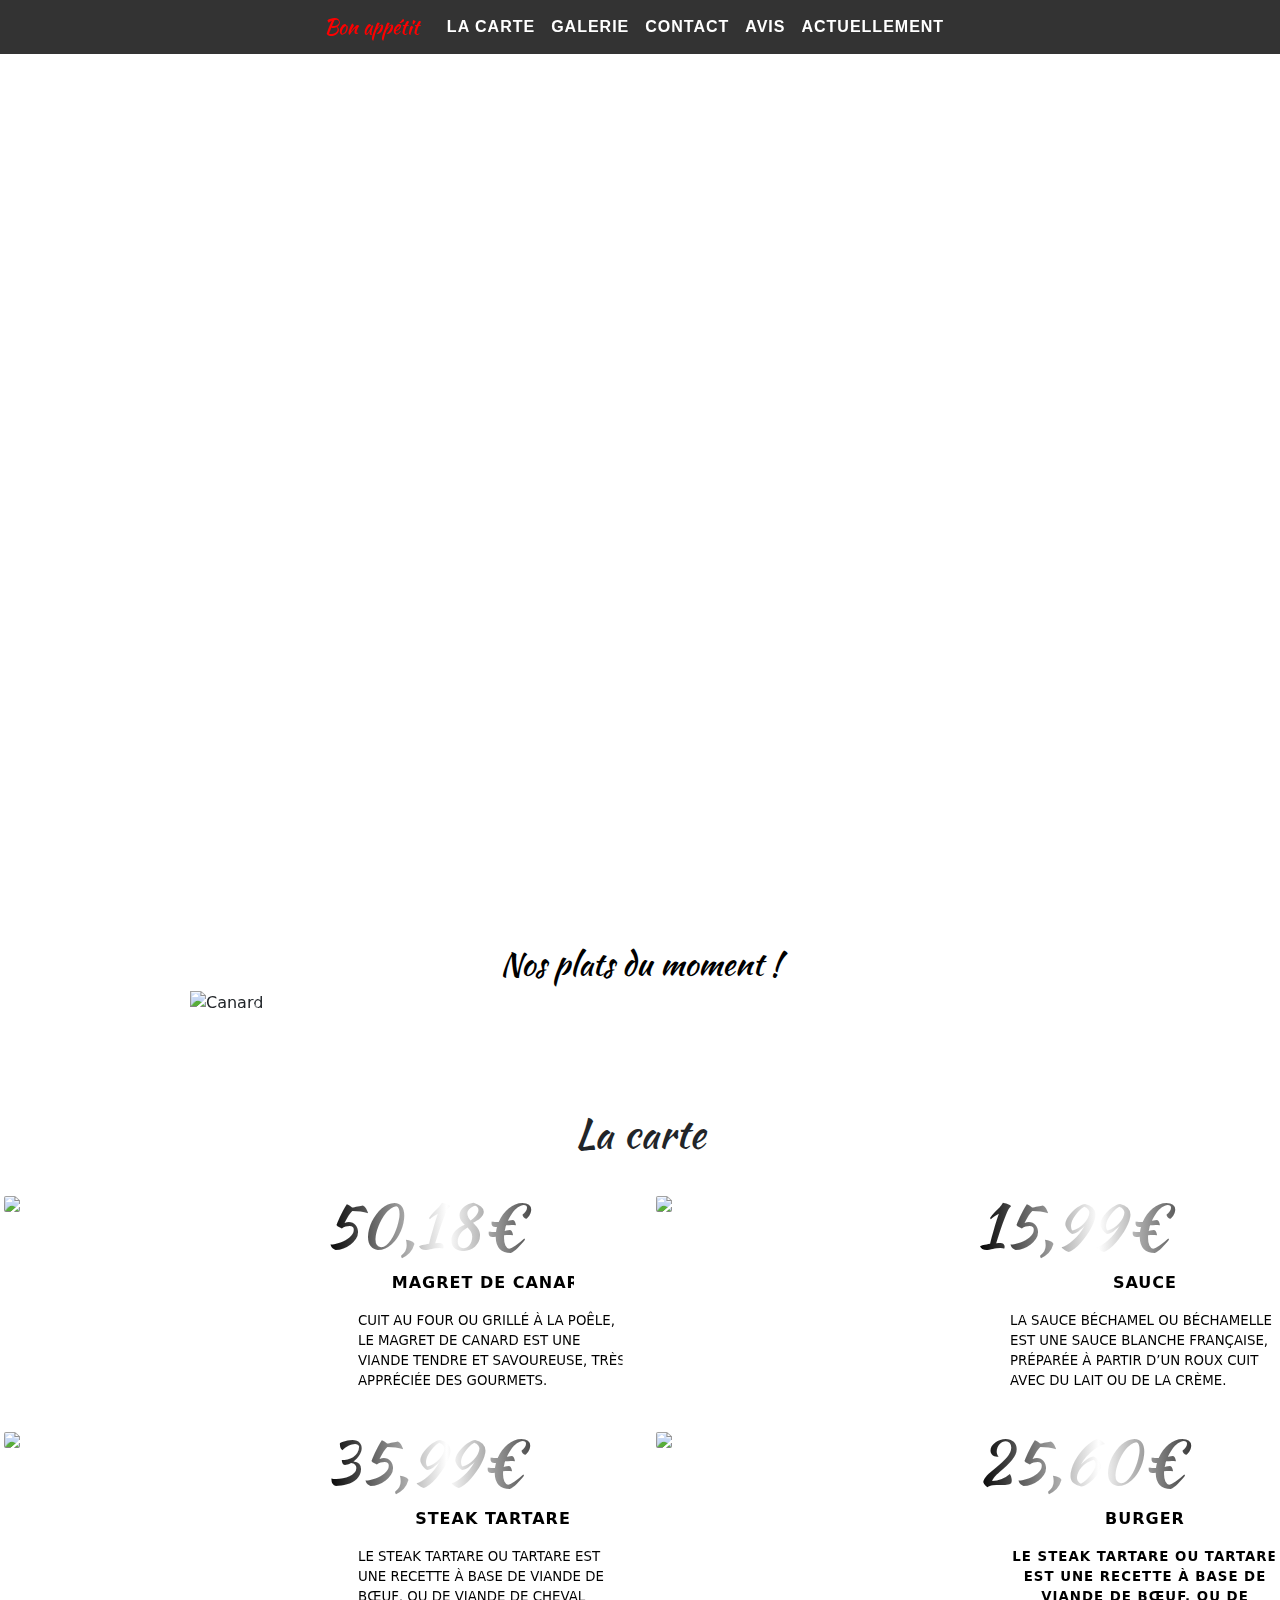
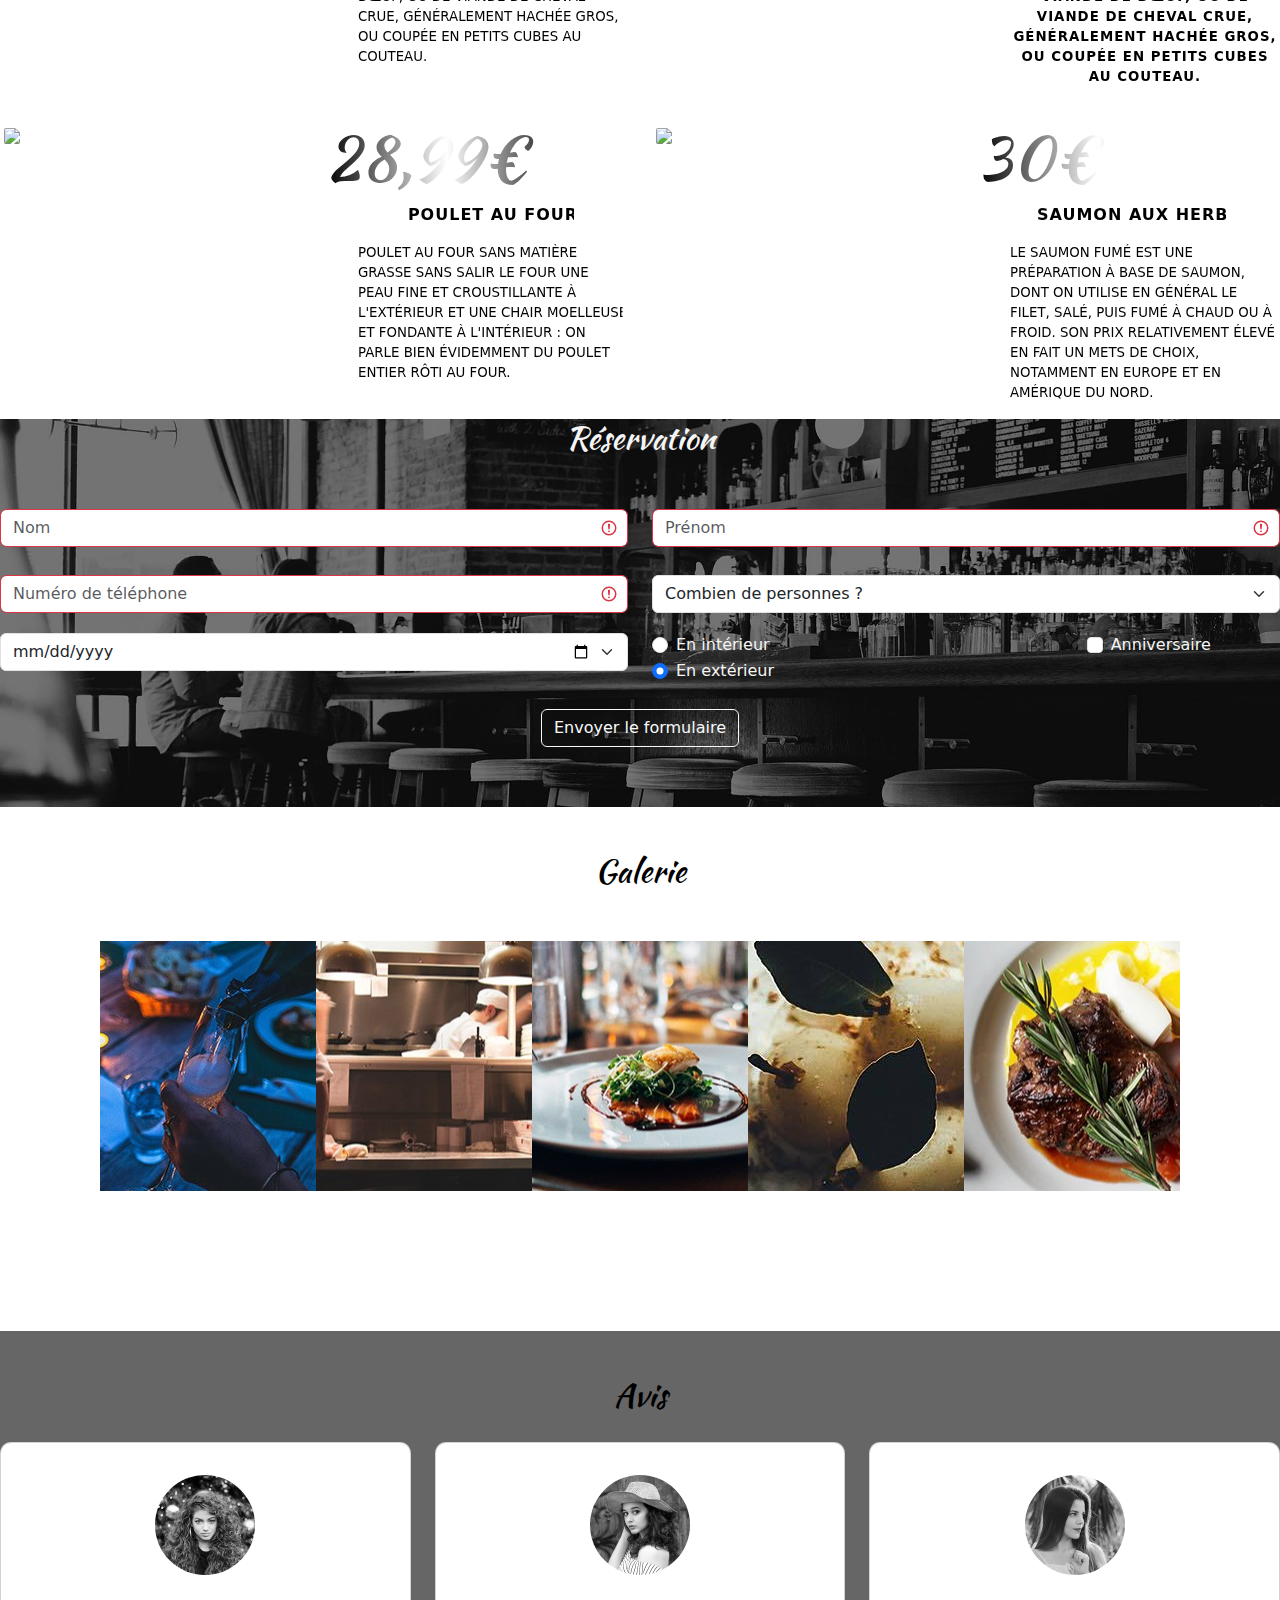
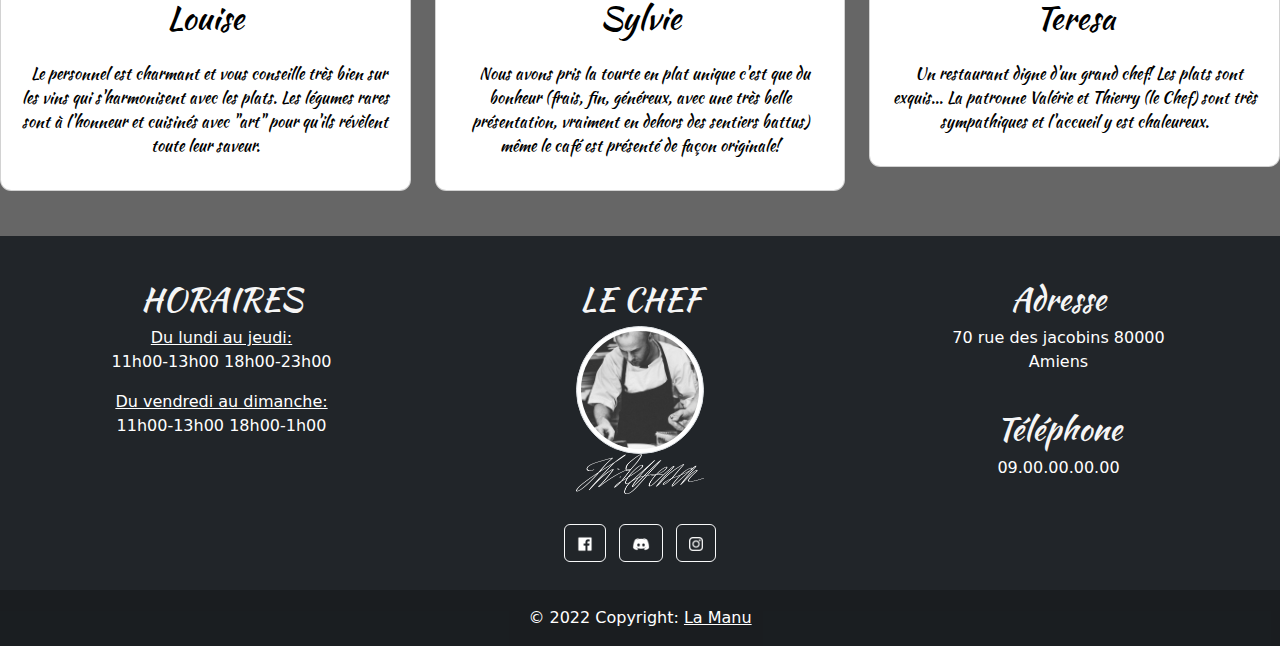
==== index.html @ 9768153f "Projet terminé" ====
<!DOCTYPE html>
<html lang="fr">
  <head>
    <meta charset="UTF-8" />
    <meta http-equiv="X-UA-Compatible" content="IE=edge" />
    <meta name="viewport" content="width=device-width, initial-scale=1.0" />
    <link
      href="https://fonts.google.com/specimen/Montserrat"
      rel="stylesheet"
    />
    <link
      href="https://cdn.jsdelivr.net/npm/bootstrap@5.2.1/dist/css/bootstrap.min.css"
      rel="stylesheet"
    />
    <script src="https://cdn.jsdelivr.net/npm/bootstrap@5.2.1/dist/js/bootstrap.bundle.min.js"></script>
    <link href="./assets/style.css" rel="stylesheet" />
    <title>Bon appétit !</title>
  </head>
  <header>
    <div class="container-nav fixed-top">
      <!--modification du nom en "container-nav" pour plus de cohérence-->
      <nav id="nav-bg" class="navbar-expand-lg navbar">
        <a class="navbar-brand" href="#">Bon appétit</a>
        <button
          class="navbar-toggler"
          type="button"
          data-toggle="collapse"
          data-target="#navbarSupportedContent"
          aria-controls="navbarSupportedContent"
          aria-expanded="false"
          aria-label="Toggle navigation"
        >
          <span class="navbar-toggler-icon"></span>
        </button>

        <div class="collapse navbar-collapse" id="navbarSupportedContent">
          <ul class="navbar-nav mr-auto p-1 pl-3">
            <li class="nav-item">
              <a class="nav-link" href="#menu">LA CARTE</a>
            </li>
            <li class="nav-item">
              <a class="nav-link" href="#gal">GALERIE</a>
            </li>
            <li class="nav-item">
              <a class="nav-link" href="#contact">CONTACT</a>
            </li>
            <li class="nav-item">
              <a class="nav-link" href="#avis">AVIS</a>
            </li>
            <li class="nav-item">
              <a class="nav-link" href="#plats-moments">Actuellement</a>
            </li>
          </ul>
        </div>
      </nav>
    </div>
  </header>

  <body>
    <main>
      <section class="section1">
        <h1>Bon appetit !</h1>
      </section>
      <section class="section2" id="plats-moments">
        <h2>Nos plats du moment !</h2>
        <div class="caroussel">
          <div id="demo" class="carousel slide" data-bs-ride="carousel">
            <!-- Indicators/dots -->
            <div class="carousel-indicators">
              <button
                type="button"
                data-bs-target="#demo"
                data-bs-slide-to="0"
                class="active"
              ></button>
              <button
                type="button"
                data-bs-target="#demo"
                data-bs-slide-to="1"
              ></button>
              <button
                type="button"
                data-bs-target="#demo"
                data-bs-slide-to="2"
              ></button>
            </div>

            <!-- The slideshow/carousel -->
            <div class="carousel-inner">
              <div class="carousel-item active">
                <img
                  src="/bon_appétit/assets/images/food_10_dark.jpg"
                  alt="Canard"
                  class="d-block"
                  style="width: 100%"
                />
                <div class="carousel-caption">
                  <h3>Magret de canard</h3>
                </div>
              </div>
              <div class="carousel-item">
                <img
                  src="/bon_appétit/assets/images/food_4_dark.jpg"
                  alt="Burger"
                  class="d-block"
                  style="width: 100%"
                />
                <div class="carousel-caption">
                  <h3>Burger</h3>
                </div>
              </div>
              <div class="carousel-item">
                <img
                  src="/bon_appétit/assets/images/food_1_dark.jpg"
                  alt="Entrecote"
                  class="d-block"
                  style="width: 100%"
                />
                <div class="carousel-caption">
                  <h3>Entrecôte</h3>
                </div>
              </div>
            </div>

            <!-- Left and right controls/icons -->
            <button
              class="carousel-control-prev"
              type="button"
              data-bs-target="#demo"
              data-bs-slide="prev"
            >
              <span class="carousel-control-prev-icon"></span>
            </button>
            <button
              class="carousel-control-next"
              type="button"
              data-bs-target="#demo"
              data-bs-slide="next"
            >
              <span class="carousel-control-next-icon"></span>
            </button>
          </div>
        </div>
      </section>
    

<section class="section4" id="menu">
  <h4>La carte</h4>
  <div class="premier">
    <div class="row">
      <div class="col-lg-3">
        <img class="img-thumbnail border-0" src="/bon_appétit/assets/images/food_1_dark.jpg" width="100%">
        </div>
      <div class="col-lg-3">
          <h3> 50,18€</h3>
          <ul>
              <div class="nom">
                <p>MAGRET DE CANARD</p>
              </div> 
            <div class="description">  
              <P> Cuit au four ou grillé à la poêle, le magret de canard est une viande tendre et savoureuse, très appréciée des gourmets.</P>
            </div>
          </ul>
      </div>
      <div class="col-lg-3">
        <img class="img-thumbnail border-0" src="/bon_appétit/assets/images/food_2_dark.jpg" width="100%">
      </div>
      <div class="col-lg-3">
        <h3> 15,99€</h3>
        <ul>
            <div class="nom">
              <p> SAUCE</p>
            </div> 
            <div class="description"> 
              <P> La sauce béchamel ou béchamelle est une sauce blanche française, préparée à partir d’un roux cuit avec du lait ou de la crème.</P>
            </div>
         </ul>
      </div>
      
    </div>
  </div>
<div class="deuxieme">
  <div class="row">
    <div class="col-lg-3">
      <img class="img-thumbnail border-0" src="/bon_appétit/assets/images/food_7_dark.jpg" width="100%">
    </div>
    <div class="col-lg-3">
      <h3>35,99€</h3>
      <ul>
        <div class="nom">
          <p> STEAK TARTARE</p>
        </div> 
        <div class="description">  
          <P> Le steak tartare ou tartare est une recette à base de viande de bœuf, ou de viande de cheval crue, généralement hachée gros, ou coupée en petits cubes au couteau. </P>
        </div>
       </ul>
      </div>
      <div class="col-lg-3">
        <img class="img-thumbnail border-0" src="/bon_appétit/assets/images/food_4_dark.jpg" width="100%">
        </div>
      <div class="col-lg-3">
        <h3>25,60€</h3>
        <ul>
          <div class="nom">
            <p> BURGER</p> 
          <div class="description">  
            <p>Le steak tartare ou tartare est une recette à base de viande de bœuf, ou de viande de cheval crue, généralement hachée gros, ou coupée en petits cubes au couteau. </p>
          </div>
        </ul>
      </div>
    </div>
  </div>
<div class="troisieme">
  <div class="row">
    <div class="col-lg-3">
      <img class="img-thumbnail border-0" src="/bon_appétit/assets/images/food_5_dark.jpg" width="100%">
    </div>
    <div class="col-lg-3">
      <h3> 28,99€</h3>
      <ul>
        <div class="nom">
          <p> POULET AU FOUR  </p>
        </div> 
        <div class="description"> 
          <P> Poulet au four sans matière grasse Sans salir le four Une peau fine et croustillante à l'extérieur et une chair moelleuse et fondante à l'intérieur : on parle bien évidemment du poulet entier rôti au four.</P>
        </div>
      </ul>
    </div>
    <div class="col-lg-3">
      <img class="img-thumbnail border-0" src="/bon_appétit/assets/images/food_6_dark.jpg" width="100%">
    </div>
    <div class="col-lg-3">
      <h3> 30€</h3>
      <ul>
        <div class="nom">
          <p> SAUMON AUX HERBES</p>
        </div> 
        <div class="description">
          <P> Le saumon fumé est une préparation à base de saumon, dont on utilise en général le filet, salé, puis fumé à chaud ou à froid. Son prix relativement élevé en fait un mets de choix, notamment en Europe et en Amérique du Nord.</P>
        </div>
      </ul>
    </div>
  </div>
</div>
</section>
<section class="section4" id="contact">
  <div class="container-fluid">
    <!-- Forulaire -->
    <div
      id="formulaire"
      style="background-image: url('./assets/images/testimonal_background_dark.jpg');height: 100%;margin: 0; ">
      <div id="Réservation"><h5>Réservation</h5></div>
      <form>
        <!-- 1ère row -->
        <div class="row was-validated">
          <!-- Nom -->
          <div class="col-xl-6 col-lg-5 col-md-4">
            <label for="validationname" class="form-label"></label>
            <input
              type="text"
              class="form-control"
              id="validationname"
              name="validationname"
              placeholder="Nom"
              pattern="[a-zA-ZàâæçéèêëîïôœùûüÿÀÂÆÇnÉÈÊËÎÏÔŒÙÛÜŸ-]+"
              required
            />
          </div>
          <!-- Prénom -->
          <div class="col-xl-6 col-lg-5 col-md-4">
            <label for="validationsurname" class="form-label"></label>
            <input
              type="text"
              class="form-control"
              id="validationsurname"
              name="validationsurname"
              placeholder="Prénom"
              pattern="[a-zA-ZàâæçéèêëîïôœùûüÿÀÂÆÇnÉÈÊËÎÏÔŒÙÛÜŸ-]+"
              required
            />
          </div>
        </div>

        <!-- 2ème row -->
        <div class="row">
          <!-- Numéro de téléphone -->
          <label for="validationphone" class="form-label"></label>
          <div class="col-xl-6 col-lg-5 col-md-4 was-validated">
            <input
              type="number tel"
              class="form-control"
              id="validationphone"
              name="validationphone"
              placeholder="Numéro de téléphone"
              pattern="[0-9]{10}"
              required
            />
          </div>
          <!-- Nombre de personnes -->
          <div class="col-xl-6 col-lg-5 col-md-4">
            <select class="form-select" aria-label="people number">
              <option selected value="">Combien de personnes ?</option>
              <option value="1">1</option>
              <option value="2">2</option>
              <option value="3">3</option>
              <option value="4">4</option>
              <option value="5">5</option>
              <option value="6">6</option>
              <option value="7">7</option>
              <option value="8">8</option>
              <option value="9">9</option>
              <option value="10">10</option>
              <option value="11">11</option>
              <option value="12">12</option>
              <option value="13">13</option>
              <option value="14">14</option>
              <option value="15">15</option>
            </select>
          </div>
        </div>

        <!-- 3ème row -->
        <div class="row">
          <!-- Date -->
          <div class="col-xl-6 col-lg-5 col-md-4" id="date">
            <input
              class="form-select"
              type="date"
              pattern="(?:((?:0[1-9]|1[0-9]|2[0-9])\/(?:0[1-9]|1[0-2])|(?:30)\/(?!02)(?:0[1-9]|1[0-2])|31\/(?:0[13578]|1[02]))\/(?:19|20)[0-9]{2})"
              required
            />
          </div>
          <!-- Emplacement -->
          <div class="col-xl-4 col-lg-8 col-md-3">
            <div class="form-check">
              <input
                class="form-check-input"
                type="radio"
                name="emplacement"
                id="intérieur"
              />
              <label class="form-check-label" for="intérieur">
                En intérieur
              </label>
            </div>
            <div class="form-check">
              <input
                class="form-check-input"
                type="radio"
                name="emplacement"
                id="extérieur"
                checked
              />
              <label class="form-check-label" for="extérieur">
                En extérieur
              </label>
            </div>
          </div>
          <!-- Anniversaire -->
          <div class="col-xl-2 col-lg-4 col-md-6">
            <div class="form-check">
              <input
                class="form-check-input"
                type="checkbox"
                value=""
                id="anniversaire"
              />
              <label class="form-check-label" for="anniversaire">
                Anniversaire
              </label>
            </div>
          </div>
          <center><br><div class="col-lg-12">
            <button class="btn btn-outline-light" type="submit">Envoyer le formulaire</button>
          </div></center>
        </div>
      </form>
    </div>
    <!-- Formulaire -->
</section>
<section class="galerie" id="gal">
<h2>Galerie</h2>
<div class="accordion">
  <ul>
    <li>
      <div>
        <a href="#">
        </a>
      </div>
    </li>
    <li>
      <div>
        <a href="#">

        </a>
      </div>
    </li>
    <li>
      <div>
        <a href="#">

        </a>
      </div>
    </li>
    <li>
      <div>
        <a href="#">
 
        </a>
      </div>
    </li>
    <li>
      <div>
        <a href="#">

        </a>
      </div>
    </li>
</div>

</section>
 
<section id="avis">
<h2>Avis</h2>
      <div class="row text-center">
        <div class="col-md-4 mb-4 mb-md-0">
          <div class="card">
            <div class="card-body py-4 mt-2">
              <div class="d-flex justify-content-center mb-4">
                <img src="./assets/images/testimonial_1_dark.jpg"
                  class="rounded-circle shadow-1-strong" width="100" height="100" />
              </div>
              <h5 class="nomfam">Louise</h5>

              <ul class="list-unstyled d-flex justify-content-center">
                <li>
                  <i class="fas fa-star fa-sm text-info"></i>
                </li>
                <li>
                  <i class="fas fa-star fa-sm text-info"></i>
                </li>
                <li>
                  <i class="fas fa-star fa-sm text-info"></i>
                </li>
                <li>
                  <i class="fas fa-star fa-sm text-info"></i>
                </li>
                <li>
                  <i class="fas fa-star-half-alt fa-sm text-info"></i>
                </li>
              </ul>
              <p class="mb-2">
                <i class="fas fa-quote-left pe-2"></i>Le personnel est charmant et vous conseille très bien sur les vins qui s'harmonisent avec les plats. Les légumes rares sont à l'honneur et cuisinés avec "art" pour qu'ils révèlent toute leur saveur.
              </p>
            </div>
          </div>
        </div>
        <div class="col-md-4 mb-4 mb-md-0">
          <div class="card">
            <div class="card-body py-4 mt-2">
              <div class="d-flex justify-content-center mb-4">
                <img src="./assets/images/testimonial_2_dark.jpg"
                  class="rounded-circle shadow-1-strong" width="100" height="100" />
              </div>
              <h5 class="nomfam">Sylvie</h5>
              <ul class="list-unstyled d-flex justify-content-center">
                <li>
                  <i class="fas fa-star fa-sm text-info"></i>
                </li>
                <li>
                  <i class="fas fa-star fa-sm text-info"></i>
                </li>
                <li>
                  <i class="fas fa-star fa-sm text-info"></i>
                </li>
                <li>
                  <i class="fas fa-star fa-sm text-info"></i>
                </li>
                <li>
                  <i class="fas fa-star fa-sm text-info"></i>
                </li>
              </ul>
              <p class="mb-2">
                <i class="fas fa-quote-left pe-2"></i>Nous avons pris la tourte en plat unique c'est que du bonheur (frais, fin, généreux, avec une très belle présentation, vraiment en dehors des sentiers battus) même le café est présenté de façon originale!
              </p>
            </div>
          </div>
        </div>
        <div class="col-md-4 mb-0">
          <div class="card">
            <div class="card-body py-4 mt-2">
              <div class="d-flex justify-content-center mb-4">
                <img src="./assets/images/testimonial_3_dark.jpg"
                  class="rounded-circle shadow-1-strong" width="100" height="100" />
              </div>
              <h5 class="nomfam">Teresa</h5>
              <ul class="list-unstyled d-flex justify-content-center">
                <li>
                  <i class="fas fa-star fa-sm text-info"></i>
                </li>
                <li>
                  <i class="fas fa-star fa-sm text-info"></i>
                </li>
                <li>
                  <i class="fas fa-star fa-sm text-info"></i>
                </li>
                <li>
                  <i class="fas fa-star fa-sm text-info"></i>
                </li>
                <li>
                  <i class="far fa-star fa-sm text-info"></i>
                </li>
              </ul>
              <p class="mb-2">
                <i class="fas fa-quote-left pe-2"></i>Un restaurant digne d'un grand chef! Les plats sont exquis... La patronne Valérie et Thierry (le Chef) sont très sympathiques et l'accueil y est chaleureux. 
             </p>
            </div>
          </div>
        </div>
      </div>
    </div>
  </section>  
 

       <script
        src="https://code.jquery.com/jquery-3.3.1.slim.min.js"
        integrity="sha384-q8i/X+965DzO0rT7abK41JStQIAqVgRVzpbzo5smXKp4YfRvH+8abtTE1Pi6jizo"
        crossorigin="anonymous"
      ></script>
      <script
        src="https://cdn.jsdelivr.net/npm/popper.js@1.14.7/dist/umd/popper.min.js"
        integrity="sha384-UO2eT0CpHqdSJQ6hJty5KVphtPhzWj9WO1clHTMGa3JDZwrnQq4sF86dIHNDz0W1"
        crossorigin="anonymous"
      ></script>
      <script
        src="https://cdn.jsdelivr.net/npm/bootstrap@4.3.1/dist/js/bootstrap.min.js"
        integrity="sha384-JjSmVgyd0p3pXB1rRibZUAYoIIy6OrQ6VrjIEaFf/nJGzIxFDsf4x0xIM+B07jRM"
        crossorigin="anonymous"
      ></script>
  
    </main>
    
    <footer class="bg-dark text-center text-white">
      <!-- Grid container -->
      <div class="container p-4">
          <!-- Section: Text -->

          <!-- Section: Links -->
          <section class="">
            <!--Grid row-->
            <div class="row">
              <!--Grid column-->
              <div class="col-lg-3 col-md-6 mb-4 mb-md-0">
                <h5 class="text-uppercase">Horaires</h5>

                <ul class="list-unstyled mb-0">
                  <li>
                    <a class="text-white">Du lundi au jeudi:</a>
                  </li>
                  <li>
                    <p class="text-white">11h00-13h00 18h00-23h00</p>
                  </li>
                  <li>
                    <a class="text-white">Du vendredi au dimanche:</a>
                    <p class="text-white">11h00-13h00 18h00-1h00</p>
                  </li>
                </ul>
              </div>
              <!--Grid column-->

              <!--Grid column-->
              <div class="col-lg-3 col-md-6 mb-4 mb-md-0">
                <h5 class="text-uppercase">Le chef</h5>

                <ul class="list-unstyled mb-0">
                  <li>
                    <img src="./assets/images/chef_dark.jpg" alt="Photo du chef" class="chef img-thumbnail img-fluid w-50">
                  </li>
                  <li>
                    <img src="./assets/images/signature.png" alt="Signature du chef" class="img-fluid w-50">
                  </li>
                </ul>
              </div>
              <!--Grid column-->

              <!--Grid column-->
              <div class="col-lg-3 col-md-6 mb-4 mb-md-0">
                <h5 class="text">Adresse</h5>

                <ul class="list-unstyled mb-0">
                  <li>
                    <p class="text-white">70 rue des jacobins 80000 Amiens</p>
                  </li>
                  <li>
                    <a><h5 class="text" style="padding-top: 20px;">Téléphone</h5></a>
                  </li>
                  <li>
                    <p class="text-white">09.00.00.00.00</p>
                  </li>
                </ul>
              </div>
              <!--Grid column-->
            </div>
            <!--Grid row-->
          </section>
          <!-- Section: Links -->
        </div>
        <!-- Grid container -->

        <!-- Section: Social media -->
        <section class="mb-4">
          <!-- Facebook -->
          <a class="facebook btn btn-outline-light btn-floating m-1" href="https://fr-fr.facebook.com/" role="button"
        ><i class="fab fa-facebook-f"><img src="./assets/images/fb.png" alt="facebook"></i></a>

          <!-- Discord -->
          <a class="discord btn btn-outline-light btn-floating m-1" href="https://discord.com/" role="button"
        ><i class="fab fa-facebook-f"><img src="./assets/images/discord.png" alt="discord"></i></a>

          <!-- Instagram -->
          <a class="instagram btn btn-outline-light btn-floating m-1" href="https://www.instagram.com/?hl=fr" role="button"
        ><i class="fab fa-facebook-f"><img src="./assets/images/insta.png" alt="instagram"></i></a>
        </section>
        <!-- Section: Social media -->

        <!-- Copyright -->
        <div
          class="text-center p-3"
          style="background-color: rgba(0, 0, 0, 0.2)"
        >
          © 2022 Copyright:
          <a class="text-white" href="https://lamanu.fr/"
            >La Manu</a
          >
        </div>
        <!-- Copyright -->
      </footer>

 </body>
</html>
---- assets/style.css ----
.section1{
    display: flex;
    align-items: center;
    justify-content: center;
    width: auto;
    height: 100vh;
    background-image: url("/bon_appétit/assets/images/testimonal_background_dark.jpg");
    background-size: cover;
}
h1
{
    justify-content: center;
    color:white
}

.container-nav{

    justify-content: center;
    display: flex;
    width: 100vw;
    transition: .3s ease-in-out;
    z-index: 10;
    height: 6vh;
    background-color: rgba(0, 0, 0, 0.3);

}

.container-nav:hover {
    background-color: rgba(0,0,0,0.8);
}

.navbar-brand{
    color: red;
    transition: .5s ease-in-out;
}

.navbar-brand:hover{
    transform: scale(1.1);
    color: white;
}


.nav-link{
    color: white;
    font-family: Arial, Helvetica, sans-serif;
    text-transform: uppercase;
    font-weight: bold;
    letter-spacing: 1px;
    transition: .5s ease-in-out;
}

.nav-link:hover{
    transform: scale(1.1);
    color: white;
}
.section2{
    background-image: url(/bon_appétit/assets/images/marbre-hectordeal.png);
    padding-bottom: 10vh;
}
.carousel{
    width: 100vh;
    justify-content: center;
}
.caroussel {
    display: table;
    margin: 0 auto;
    justify-content: center;
}
.section2 h2{
    display: flex;
    justify-content: center;
}
.carousel-caption{    
    color: white;
}

@font-face {
    font-family: 'kaushan_script' ;
    src: url(./Kaushan_Script/KaushanScript-Regular.ttf);
    font-weight: 100;
    font-style: normal;
    font-stretch: normal;
}
h2{
    font-family: 'kaushan_script';
}
h1{
    font-family: 'kaushan_script';
    font-weight: 700;  
}
header{
    font-family: 'kaushan_script';
}
h4{
    font-family: 'kaushan_script';  
}
h3{
    font-family: 'kaushan_script';    
}
h5{
    font-family: 'kaushan_script'; 
    font-size: xx-large;
    text-align: center;
}
.container-fluid{
    color: whitesmoke;
    background-size: cover;
    padding: 0;
}
.row{
    color: whitesmoke;
    padding-top: 20px;
    justify-content: space-between;
}
#Réservation h2{
    padding-top: 50px;
    text-align: center;
}
#formulaire{
    padding-bottom: 60px;
    background-size: cover;
}
.chef{
    border-radius: 50%;
}
.card {
    border-radius: .7rem;
}
.col-lg-3 h4{
    text-align:center;
    text-decoration: underline;
    font-weight: 500;
}
.col-lg-3 h3{
    position: relative;
    font-size: 60px;
    text-transform: uppercase;
    letter-spacing: 2px;
    background: linear-gradient(90deg, rgb(0, 0, 0), #fff, #000);
    background-repeat: no-repeat;
    background-size: 80%;
    animation: animate 3s  alternate-reverse infinite;
    -webkit-background-clip: text;
    -webkit-text-fill-color: rgba(255, 255, 255, 0);
}
@keyframes animate {
    0% {
    background-position: -500%;
    }
    100% {
    background-position: 500%; 
    }
  }
.nom p{
    text-align: center;
    font-weight: bold;
    text-decoration:underline;
    font-size:medium;
    position: relative;
    text-transform: uppercase;
    letter-spacing: 1px;
    background: linear-gradient( #000, #000, #000);
    background-repeat: no-repeat;
    background-size: 80%;
    animation: animate 3s  forwards;
    -webkit-background-clip: text;
    -webkit-text-fill-color: rgba(255, 255, 255, 0);
}

@keyframes animate {
    0% 
{
 background-position: -500%;
}
100% {
 background-position: 0%; 
}

}
.description p {
    position: relative;
    font-size: smaller;
    text-transform: uppercase;
    background: linear-gradient(90deg, #000, #000, #000);
    background-repeat: no-repeat;
    background-size: 98%;
    animation: animate 3s  forwards;
    -webkit-background-clip: text;
    -webkit-text-fill-color: rgba(255, 255, 255, 0);
}

@keyframes animate {
    0% {
    background-position: -500%;
}
100% {
    background-position: 0%; 
}
}
#menu h4{
    text-align: center;
    font-size: 40px;
    padding: 5px;
    animation: pulse 6s alternate-reverse infinite;
}
.mb-2{
    color: black;
    font-family: 'kaushan_script';
}
.nomfam{
    color: black;
    font-family: 'kaushan_script';
}
@import url(http://fonts.googleapis.com/css?family=Open+Sans);
@import url(http://fonts.googleapis.com/css?family=Montserrat:700);
h2 {
  text-align: center;
  font-family: 'kaushan_script';
  color: black;
  padding-top: 5vh;
}

.accordion {
  width: 100%;
  max-width: 1080px;
  height: 250px;
  overflow: hidden;
  margin: 50px auto;
}
.accordion ul {
  width: 100%;
  display: table;
  table-layout: fixed;
  margin: 0;
  padding: 0;
}
.accordion ul li {
  display: table-cell;
  vertical-align: bottom;
  position: relative;
  width: 16.666%;
  height: 250px;
  background-repeat: no-repeat;
  background-position: center center;
  transition: all 500ms ease;
}
.accordion ul li div {
  display: block;
  overflow: hidden;
  width: 100%;
}
.accordion ul li div a {
  display: block;
  height: 250px;
  width: 100%;
  position: relative;
  z-index: 3;
  vertical-align: bottom;
  padding: 15px 20px;
  box-sizing: border-box;
  color: #fff;
  text-decoration: none;
  font-family: Open Sans, sans-serif;
  transition: all 200ms ease;
}
.accordion ul li div a * {
  opacity: 0;
  margin: 0;
  width: 100%;
  text-overflow: ellipsis;
  position: relative;
  z-index: 5;
  white-space: nowrap;
  overflow: hidden;
  -webkit-transform: translateX(-20px);
  transform: translateX(-20px);
  -webkit-transition: all 400ms ease;
  transition: all 400ms ease;
}
.accordion ul li div a h2 {
  font-family: Montserrat,sans-serif;
  text-overflow: clip;
  font-size: 24px;
  text-transform: uppercase;
  margin-bottom: 2px;
  top: 160px;
}
.accordion ul li div a p {
  top: 160px;
  font-size: 13.5px;
}
.accordion ul li:nth-child(1) {
  background-image: url("./images/event_1_dark.jpg");
}
.accordion ul li:nth-child(2) {
  background-image: url("./images/food_9_dark.jpg");
}
.accordion ul li:nth-child(3) {
  background-image: url("./images/food_6_dark.jpg");
}
.accordion ul li:nth-child(4) {
  background-image: url("./images/cover_dark.jpg");
}
.accordion ul li:nth-child(5) {
  background-image: url("./images/food_7_dark.jpg");
}
.accordion ul:hover li {
  width: 8%;
}
.accordion ul:hover li:hover {
  width: 60%;
}
.accordion ul:hover li:hover a {
  background: rgba(0, 0, 0, 0.4);
}
.accordion ul:hover li:hover a * {
  opacity: 1;
  -webkit-transform: translateX(0);
  transform: translateX(0);
}

@media screen and (max-width: 600px) {
  body {
    margin: 0;
  }

  .accordion {
    height: auto;
  }
  .accordion ul li, .accordion ul li:hover, .accordion ul:hover li, .accordion ul:hover li:hover {
    position: relative;
    display: table;
    table-layout: fixed;
    width: 100%;
    -webkit-transition: none;
    transition: none;
  }
}
.about {
  text-align: center;
  font-family: 'Open Sans', sans-serif;
  font-size: 12px;
  color: #666;
}
.about a {
  color: blue;
  text-decoration: none;
}
.about a:hover {
  text-decoration: underline;
}
.galerie{
    background-image: url(/bon_appétit/assets/images/marbre-hectordeal.png);
    padding-bottom: 10vh;
}
#avis{
    background-color: #666;
    padding-bottom: 5vh;
}
html{
    margin: auto;
}
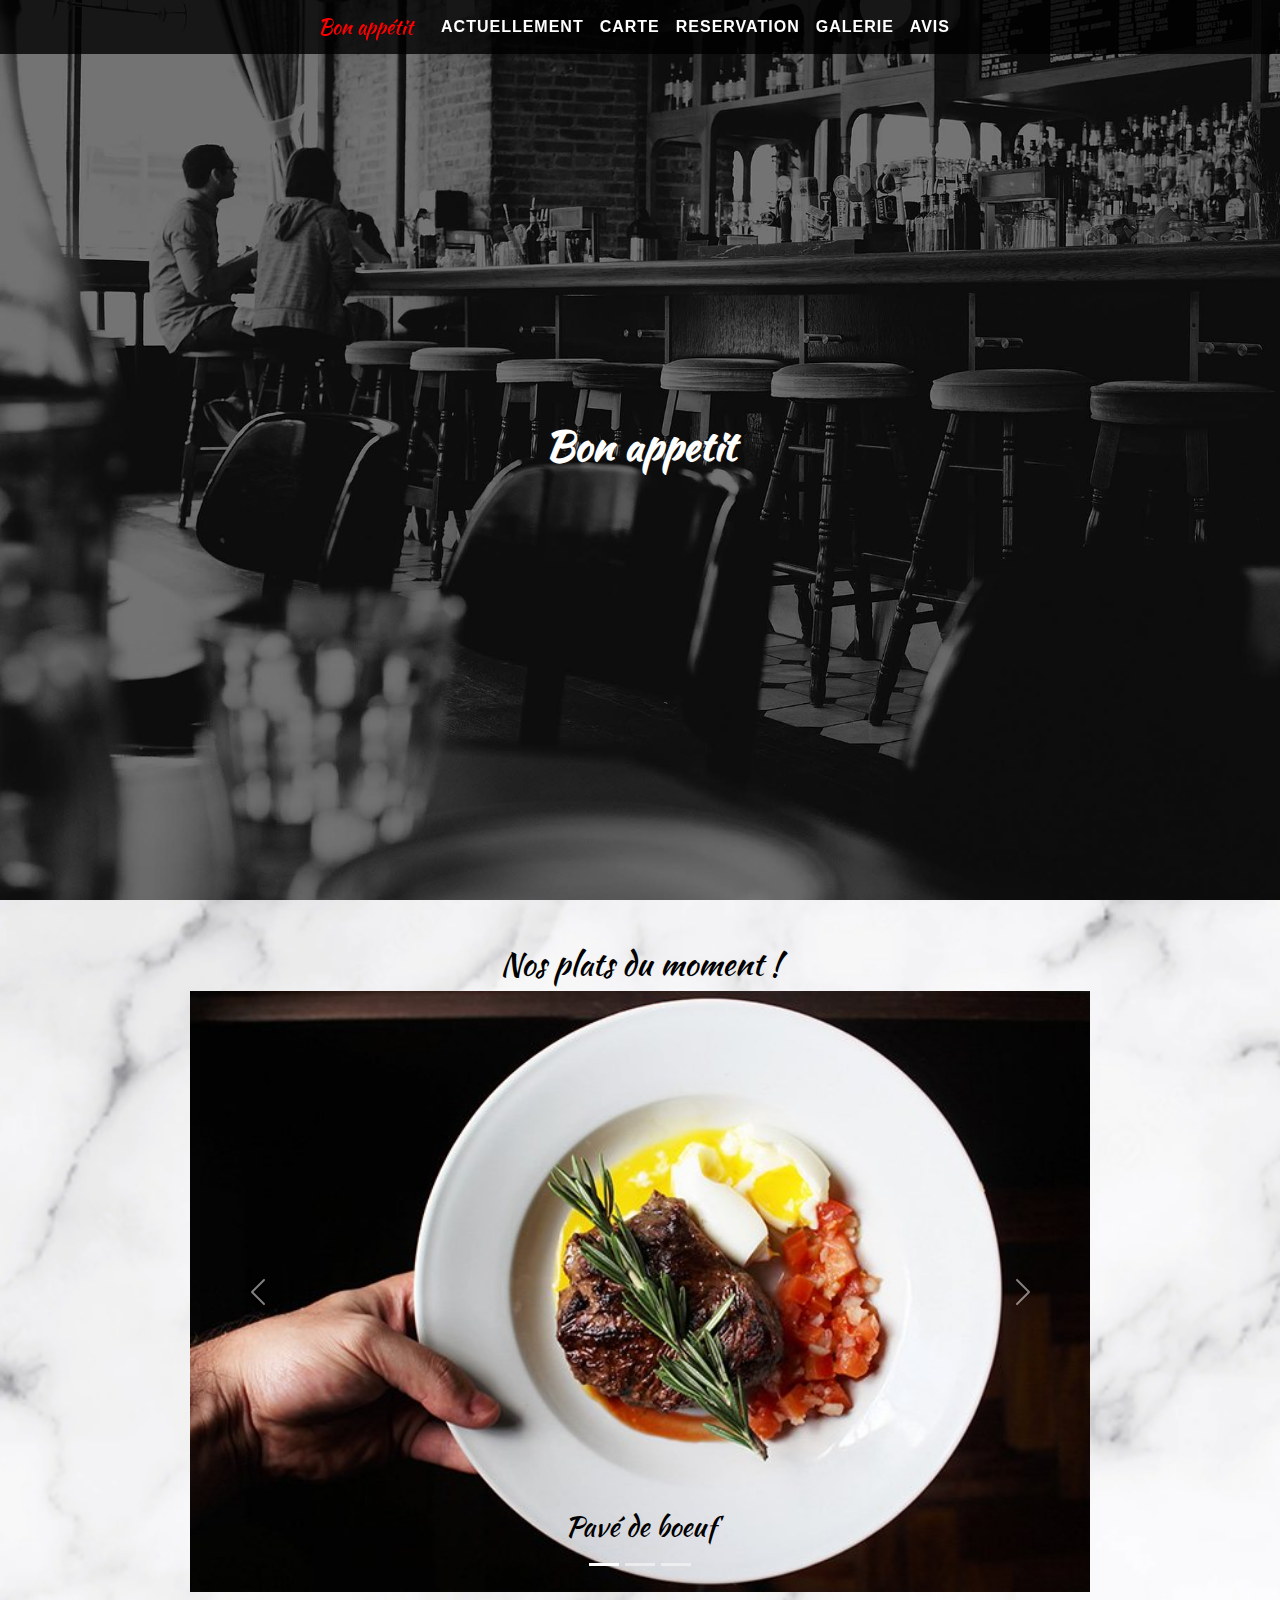
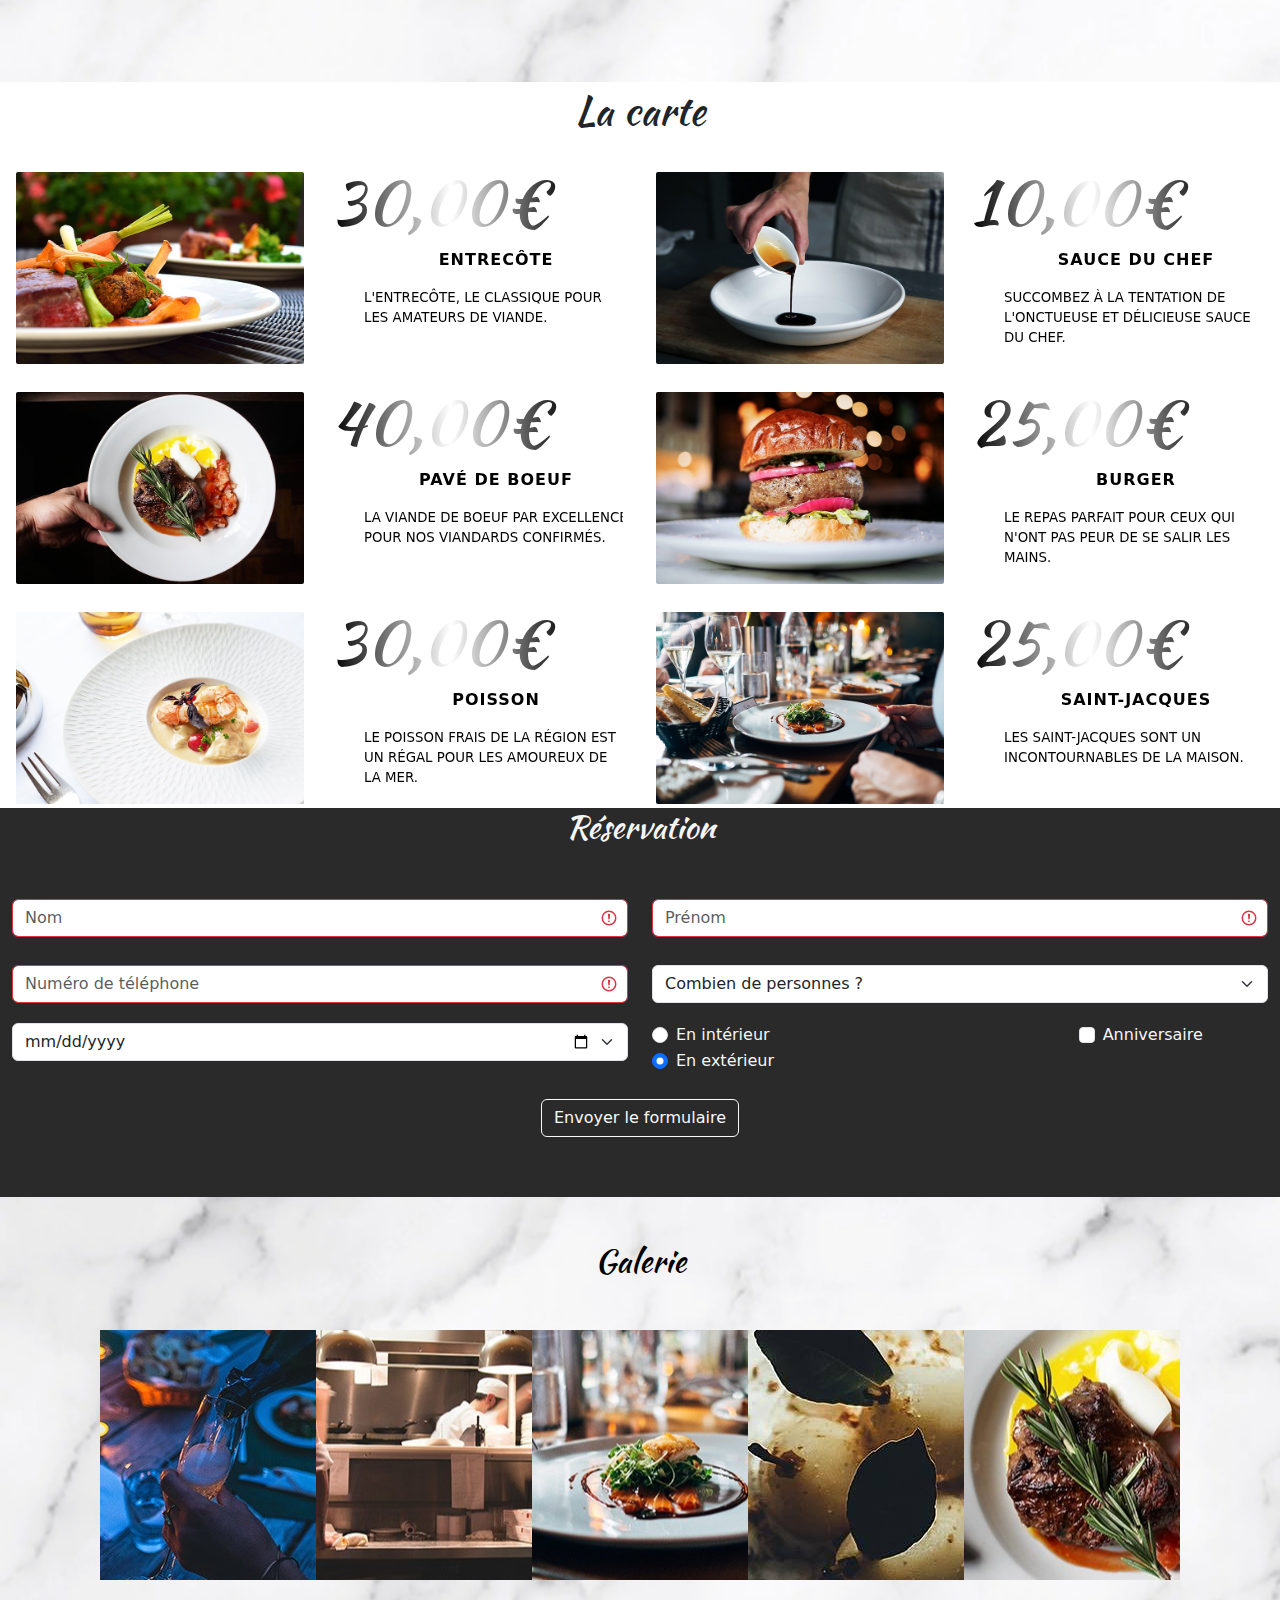
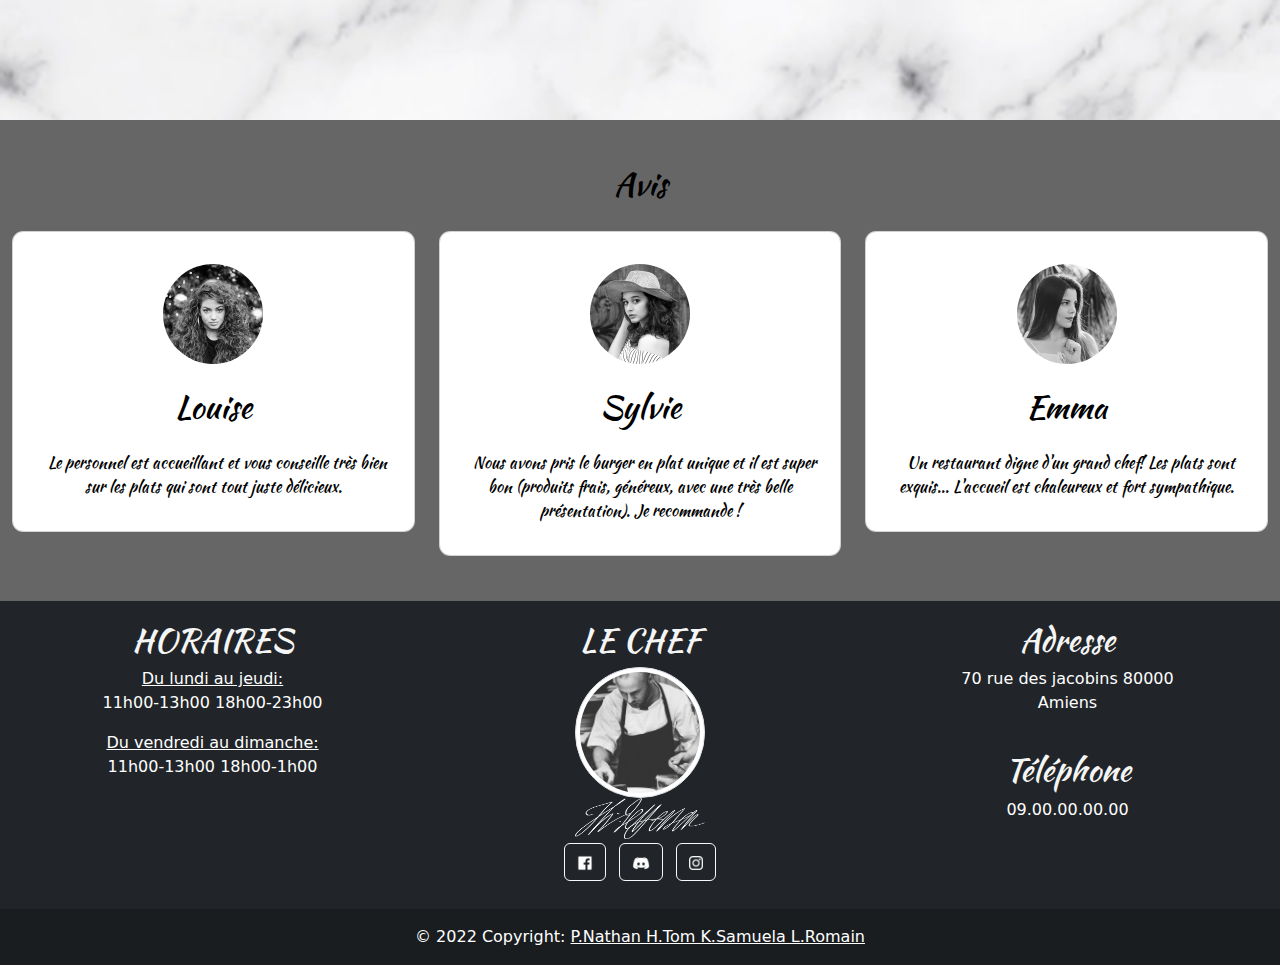
==== commit 036ffe1a: "Projet terminé" ====
--- a/index.html
+++ b/index.html
@@ -14,10 +14,10 @@
     />
     <script src="https://cdn.jsdelivr.net/npm/bootstrap@5.2.1/dist/js/bootstrap.bundle.min.js"></script>
     <link href="./assets/style.css" rel="stylesheet" />
-    <title>Bon appétit !</title>
+    <title>Bon appétit</title>
   </head>
   <header>
-    <div class="container-nav fixed-top">
+    <div class="container-nav fixed-top p-0">
       <!--modification du nom en "container-nav" pour plus de cohérence-->
       <nav id="nav-bg" class="navbar-expand-lg navbar">
         <a class="navbar-brand" href="#">Bon appétit</a>
@@ -36,19 +36,19 @@
         <div class="collapse navbar-collapse" id="navbarSupportedContent">
           <ul class="navbar-nav mr-auto p-1 pl-3">
             <li class="nav-item">
-              <a class="nav-link" href="#menu">LA CARTE</a>
+              <a class="nav-link" href="#plats-moments">Actuellement</a>
+            </li>
+            <li class="nav-item">
+              <a class="nav-link" href="#menu">CARTE</a>
+            </li>
+            <li class="nav-item">
+              <a class="nav-link" href="#contact">RESERVATION</a>
             </li>
             <li class="nav-item">
               <a class="nav-link" href="#gal">GALERIE</a>
             </li>
             <li class="nav-item">
-              <a class="nav-link" href="#contact">CONTACT</a>
-            </li>
-            <li class="nav-item">
               <a class="nav-link" href="#avis">AVIS</a>
-            </li>
-            <li class="nav-item">
-              <a class="nav-link" href="#plats-moments">Actuellement</a>
             </li>
           </ul>
         </div>
@@ -59,7 +59,7 @@
   <body>
     <main>
       <section class="section1">
-        <h1>Bon appetit !</h1>
+        <h1>Bon appetit</h1>
       </section>
       <section class="section2" id="plats-moments">
         <h2>Nos plats du moment !</h2>
@@ -89,35 +89,35 @@
             <div class="carousel-inner">
               <div class="carousel-item active">
                 <img
-                  src="/bon_appétit/assets/images/food_10_dark.jpg"
+                  src="/assets/images/food_7_dark.jpg"
                   alt="Canard"
                   class="d-block"
                   style="width: 100%"
                 />
                 <div class="carousel-caption">
-                  <h3>Magret de canard</h3>
+                  <h3 style="color: black;">Pavé de boeuf</h3>
                 </div>
               </div>
               <div class="carousel-item">
                 <img
-                  src="/bon_appétit/assets/images/food_4_dark.jpg"
+                  src="/assets/images/food_4_dark.jpg"
                   alt="Burger"
                   class="d-block"
                   style="width: 100%"
                 />
                 <div class="carousel-caption">
-                  <h3>Burger</h3>
+                  <h3 style="color: black;">Burger</h3>
                 </div>
               </div>
               <div class="carousel-item">
                 <img
-                  src="/bon_appétit/assets/images/food_1_dark.jpg"
+                  src="/assets/images/food_5_dark.jpg"
                   alt="Entrecote"
                   class="d-block"
                   style="width: 100%"
                 />
                 <div class="carousel-caption">
-                  <h3>Entrecôte</h3>
+                  <h3 style="color: black;">Poisson</h3>
                 </div>
               </div>
             </div>
@@ -149,30 +149,30 @@
   <div class="premier">
     <div class="row">
       <div class="col-lg-3">
-        <img class="img-thumbnail border-0" src="/bon_appétit/assets/images/food_1_dark.jpg" width="100%">
+        <img class="img-thumbnail border-0" src="/assets/images/food_1_dark.jpg" width="100%">
         </div>
       <div class="col-lg-3">
-          <h3> 50,18€</h3>
+          <h3> 30,00€</h3>
           <ul>
               <div class="nom">
-                <p>MAGRET DE CANARD</p>
+                <p>Entrecôte</p>
               </div> 
             <div class="description">  
-              <P> Cuit au four ou grillé à la poêle, le magret de canard est une viande tendre et savoureuse, très appréciée des gourmets.</P>
+              <P>L'Entrecôte, le classique pour les amateurs de viande.</P>
             </div>
           </ul>
       </div>
       <div class="col-lg-3">
-        <img class="img-thumbnail border-0" src="/bon_appétit/assets/images/food_2_dark.jpg" width="100%">
+        <img class="img-thumbnail border-0" src="/assets/images/food_2_dark.jpg" width="100%">
       </div>
       <div class="col-lg-3">
-        <h3> 15,99€</h3>
+        <h3> 10,00€</h3>
         <ul>
             <div class="nom">
-              <p> SAUCE</p>
+              <p>Sauce du chef</p>
             </div> 
             <div class="description"> 
-              <P> La sauce béchamel ou béchamelle est une sauce blanche française, préparée à partir d’un roux cuit avec du lait ou de la crème.</P>
+              <P>Succombez à la tentation de l'onctueuse et délicieuse sauce du chef.</P>
             </div>
          </ul>
       </div>
@@ -182,61 +182,62 @@
 <div class="deuxieme">
   <div class="row">
     <div class="col-lg-3">
-      <img class="img-thumbnail border-0" src="/bon_appétit/assets/images/food_7_dark.jpg" width="100%">
+      <img class="img-thumbnail border-0" src="/assets/images/food_7_dark.jpg" width="100%">
     </div>
     <div class="col-lg-3">
-      <h3>35,99€</h3>
+      <h3>40,00€</h3>
       <ul>
         <div class="nom">
-          <p> STEAK TARTARE</p>
+          <p>Pavé de Boeuf</p>
         </div> 
         <div class="description">  
-          <P> Le steak tartare ou tartare est une recette à base de viande de bœuf, ou de viande de cheval crue, généralement hachée gros, ou coupée en petits cubes au couteau. </P>
+          <P>La viande de boeuf par excellence pour nos viandards confirmés.</P>
         </div>
        </ul>
       </div>
       <div class="col-lg-3">
-        <img class="img-thumbnail border-0" src="/bon_appétit/assets/images/food_4_dark.jpg" width="100%">
+        <img class="img-thumbnail border-0" src="/assets/images/food_4_dark.jpg" width="100%">
         </div>
       <div class="col-lg-3">
-        <h3>25,60€</h3>
+        <h3>25,00€</h3>
         <ul>
           <div class="nom">
-            <p> BURGER</p> 
+            <p>Burger</p>
+          </div> 
           <div class="description">  
-            <p>Le steak tartare ou tartare est une recette à base de viande de bœuf, ou de viande de cheval crue, généralement hachée gros, ou coupée en petits cubes au couteau. </p>
-          </div>
-        </ul>
+            <P>Le repas parfait pour ceux qui n'ont pas peur de se salir les mains.</P>
+          </div>
+         </ul>
       </div>
     </div>
   </div>
 <div class="troisieme">
   <div class="row">
     <div class="col-lg-3">
-      <img class="img-thumbnail border-0" src="/bon_appétit/assets/images/food_5_dark.jpg" width="100%">
+      <img class="img-thumbnail border-0" src="/assets/images/food_5_dark.jpg" width="100%">
     </div>
     <div class="col-lg-3">
-      <h3> 28,99€</h3>
+      <h3> 30,00€</h3>
       <ul>
         <div class="nom">
-          <p> POULET AU FOUR  </p>
+          <p>Poisson</p>
         </div> 
         <div class="description"> 
-          <P> Poulet au four sans matière grasse Sans salir le four Une peau fine et croustillante à l'extérieur et une chair moelleuse et fondante à l'intérieur : on parle bien évidemment du poulet entier rôti au four.</P>
+          <P>Le poisson frais de la région est un régal pour les amoureux de la mer.</P>
         </div>
       </ul>
     </div>
     <div class="col-lg-3">
-      <img class="img-thumbnail border-0" src="/bon_appétit/assets/images/food_6_dark.jpg" width="100%">
+      <img class="img-thumbnail border-0" src="/assets/images/food_6_dark.jpg" width="100%">
     </div>
     <div class="col-lg-3">
-      <h3> 30€</h3>
+      <h3> 25,00€</h3>
       <ul>
         <div class="nom">
-          <p> SAUMON AUX HERBES</p>
+          <p>Saint-Jacques</p>
         </div> 
         <div class="description">
-          <P> Le saumon fumé est une préparation à base de saumon, dont on utilise en général le filet, salé, puis fumé à chaud ou à froid. Son prix relativement élevé en fait un mets de choix, notamment en Europe et en Amérique du Nord.</P>
+          <P>Les saint-jacques sont un incontournables de la maison.</P>
         </div>
       </ul>
     </div>
@@ -244,11 +245,11 @@
 </div>
 </section>
 <section class="section4" id="contact">
-  <div class="container-fluid">
+  <div class="container-fluid p-0">
     <!-- Forulaire -->
     <div
       id="formulaire"
-      style="background-image: url('./assets/images/testimonal_background_dark.jpg');height: 100%;margin: 0; ">
+      style="background-color: #2A2A2A;height: 100%;margin: 0; ">
       <div id="Réservation"><h5>Réservation</h5></div>
       <form>
         <!-- 1ère row -->
@@ -450,7 +451,7 @@
                 </li>
               </ul>
               <p class="mb-2">
-                <i class="fas fa-quote-left pe-2"></i>Le personnel est charmant et vous conseille très bien sur les vins qui s'harmonisent avec les plats. Les légumes rares sont à l'honneur et cuisinés avec "art" pour qu'ils révèlent toute leur saveur.
+                <i class="fas fa-quote-left pe-2"></i>Le personnel est accueillant et vous conseille très bien sur les plats qui sont tout juste délicieux.
               </p>
             </div>
           </div>
@@ -481,7 +482,7 @@
                 </li>
               </ul>
               <p class="mb-2">
-                <i class="fas fa-quote-left pe-2"></i>Nous avons pris la tourte en plat unique c'est que du bonheur (frais, fin, généreux, avec une très belle présentation, vraiment en dehors des sentiers battus) même le café est présenté de façon originale!
+                <i class="fas fa-quote-left pe-2"></i>Nous avons pris le burger en plat unique et il est super bon (produits frais, généreux, avec une très belle présentation). Je recommande !
               </p>
             </div>
           </div>
@@ -493,7 +494,7 @@
                 <img src="./assets/images/testimonial_3_dark.jpg"
                   class="rounded-circle shadow-1-strong" width="100" height="100" />
               </div>
-              <h5 class="nomfam">Teresa</h5>
+              <h5 class="nomfam">Emma</h5>
               <ul class="list-unstyled d-flex justify-content-center">
                 <li>
                   <i class="fas fa-star fa-sm text-info"></i>
@@ -512,7 +513,7 @@
                 </li>
               </ul>
               <p class="mb-2">
-                <i class="fas fa-quote-left pe-2"></i>Un restaurant digne d'un grand chef! Les plats sont exquis... La patronne Valérie et Thierry (le Chef) sont très sympathiques et l'accueil y est chaleureux. 
+                <i class="fas fa-quote-left pe-2"></i>Un restaurant digne d'un grand chef! Les plats sont exquis... L'accueil est chaleureux et fort sympathique. 
              </p>
             </div>
           </div>
@@ -542,7 +543,7 @@
     
     <footer class="bg-dark text-center text-white">
       <!-- Grid container -->
-      <div class="container p-4">
+      <div class="container p-0">
           <!-- Section: Text -->
 
           <!-- Section: Links -->
@@ -630,7 +631,7 @@
         >
           © 2022 Copyright:
           <a class="text-white" href="https://lamanu.fr/"
-            >La Manu</a
+            >P.Nathan H.Tom K.Samuela L.Romain</a
           >
         </div>
         <!-- Copyright -->
--- a/assets/style.css
+++ b/assets/style.css
@@ -4,7 +4,7 @@
     justify-content: center;
     width: auto;
     height: 100vh;
-    background-image: url("/bon_appétit/assets/images/testimonal_background_dark.jpg");
+    background-image: url("/assets/images/testimonal_background_dark.jpg");
     background-size: cover;
 }
 h1
@@ -54,7 +54,7 @@
     color: white;
 }
 .section2{
-    background-image: url(/bon_appétit/assets/images/marbre-hectordeal.png);
+    background-image: url(/assets/images/marbre-hectordeal.png);
     padding-bottom: 10vh;
 }
 .carousel{
@@ -111,6 +111,7 @@
     color: whitesmoke;
     padding-top: 20px;
     justify-content: space-between;
+    margin: 0;
 }
 #Réservation h2{
     padding-top: 50px;
@@ -350,7 +351,7 @@
   text-decoration: underline;
 }
 .galerie{
-    background-image: url(/bon_appétit/assets/images/marbre-hectordeal.png);
+    background-image: url(/assets/images/marbre-hectordeal.png);
     padding-bottom: 10vh;
 }
 #avis{
